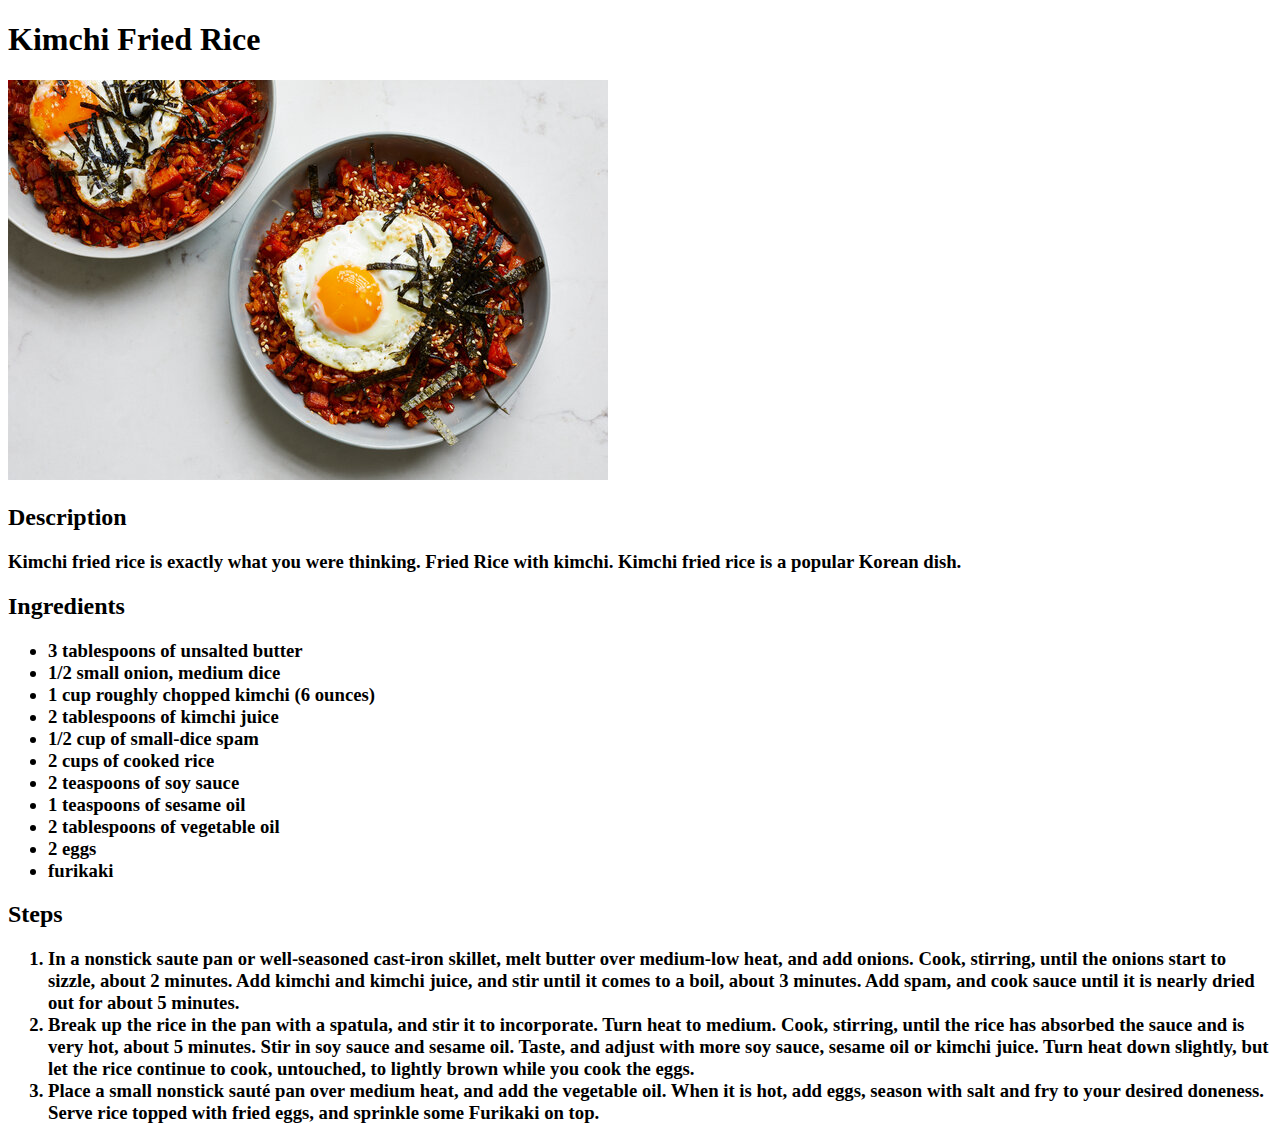
==== recipes/kimchi.html @ 74a45b48 "-A" ====
<!DOCTYPE html>

<html>
    <head>
        <title>Kimchi Fried Rice</title>
        <meta charset="UTF-8">
    </head> 
    <body>
<h1>Kimchi Fried Rice</h1>
    <img src="../recipes/images/kimchi.jpeg">

    <h2>Description</h2>
    <h3>Kimchi fried rice is exactly what you were thinking. Fried Rice with kimchi. Kimchi fried rice is a popular Korean dish.</h3>

    <h2>Ingredients</h2>
    <h3><ul>
      <li>3 tablespoons of unsalted butter</li>
      <li>1/2 small onion, medium dice</li>
      <li>1 cup roughly chopped kimchi (6 ounces)</li>
      <li>2 tablespoons of kimchi juice</li>
      <li>1/2 cup of small-dice spam</li>
      <li>2 cups of cooked rice</li>
      <li>2 teaspoons of soy sauce</li>
      <li>1 teaspoons of sesame oil</li>
      <li>2 tablespoons of vegetable oil</li>
      <li>2 eggs</li>
      <li>furikaki</li>
    </h3></ul>

      <h2>Steps</h2>
      <h3><ol>
        <li>In a nonstick saute pan or well-seasoned cast-iron skillet, melt butter over medium-low heat, and add onions. Cook, stirring, until the onions start to sizzle, about 2 minutes. Add kimchi and kimchi juice, and stir until it comes to a boil, about 3 minutes. Add spam, and cook sauce until it is nearly dried out for about 5 minutes.</li>
        <li>Break up the rice in the pan with a spatula, and stir it to incorporate. Turn heat to medium. Cook, stirring, until the rice has absorbed the sauce and is very hot, about 5 minutes. Stir in soy sauce and sesame oil. Taste, and adjust with more soy sauce, sesame oil or kimchi juice. Turn heat down slightly, but let the rice continue to cook, untouched, to lightly brown while you cook the eggs. </li>
        <li>Place a small nonstick sauté pan over medium heat, and add the vegetable oil. When it is hot, add eggs, season with salt and fry to your desired doneness. Serve rice topped with fried eggs, and sprinkle some Furikaki on top.</li>
      </ol>
      </h3>
    </body>

</html>
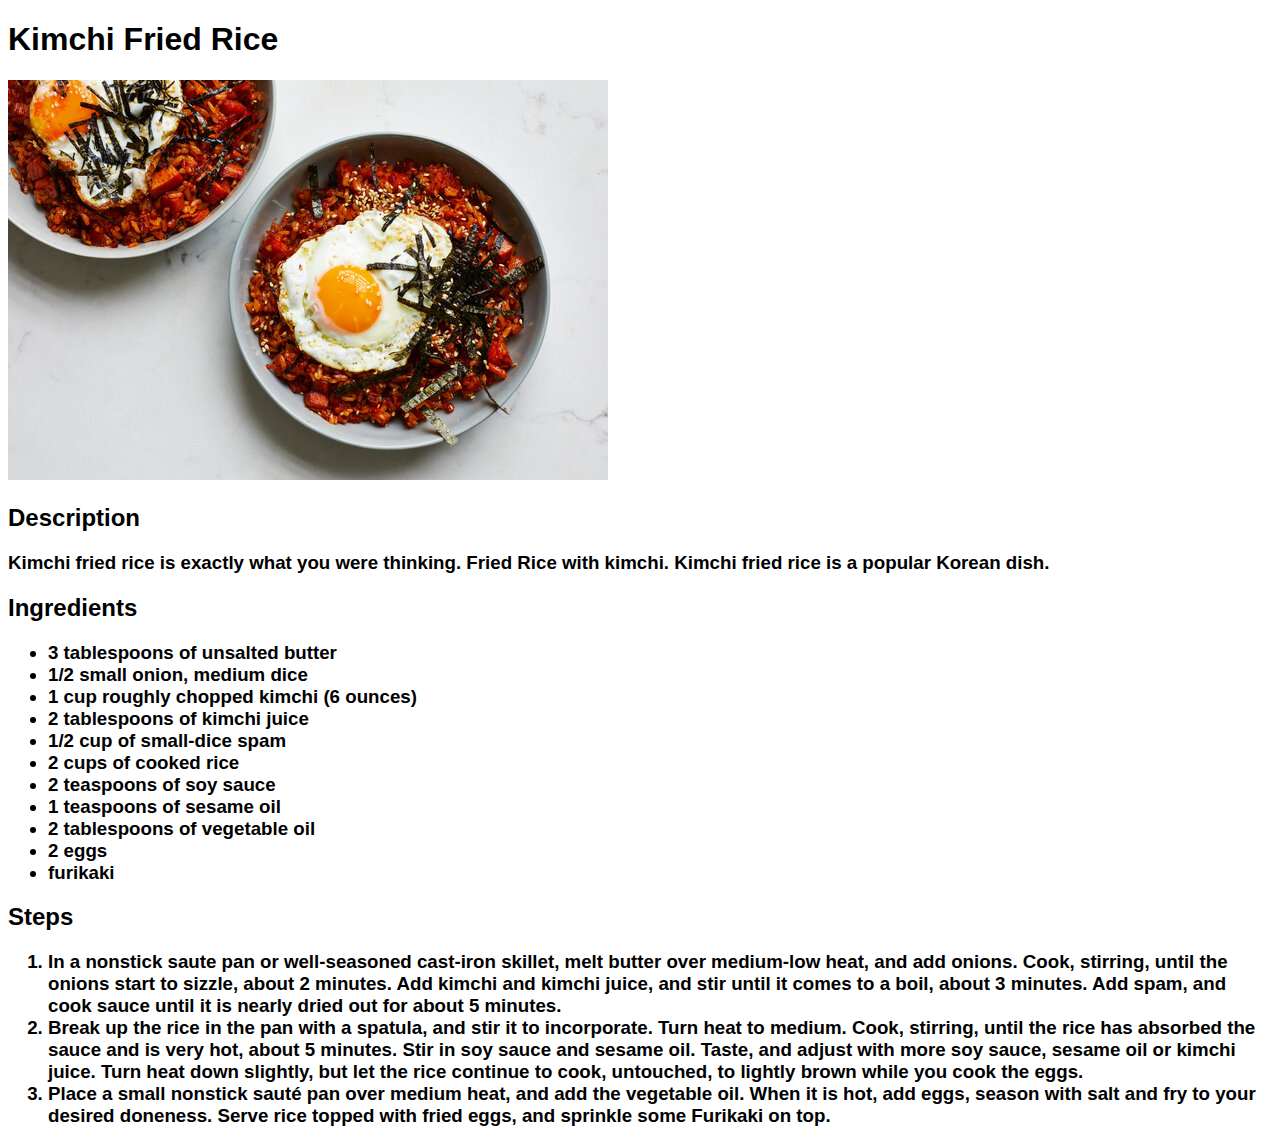
==== commit 066cea51: "Add odin-recipes" ====
--- a/recipes/kimchi.html
+++ b/recipes/kimchi.html
@@ -3,6 +3,7 @@
 <html>
     <head>
         <title>Kimchi Fried Rice</title>
+        <link rel="stylesheet" href="../styles.css">
         <meta charset="UTF-8">
     </head> 
     <body>
--- a/styles.css
+++ b/styles.css
@@ -0,0 +1,5 @@
+/* styles.css */
+
+body {
+    font-family: sans-serif;
+}
